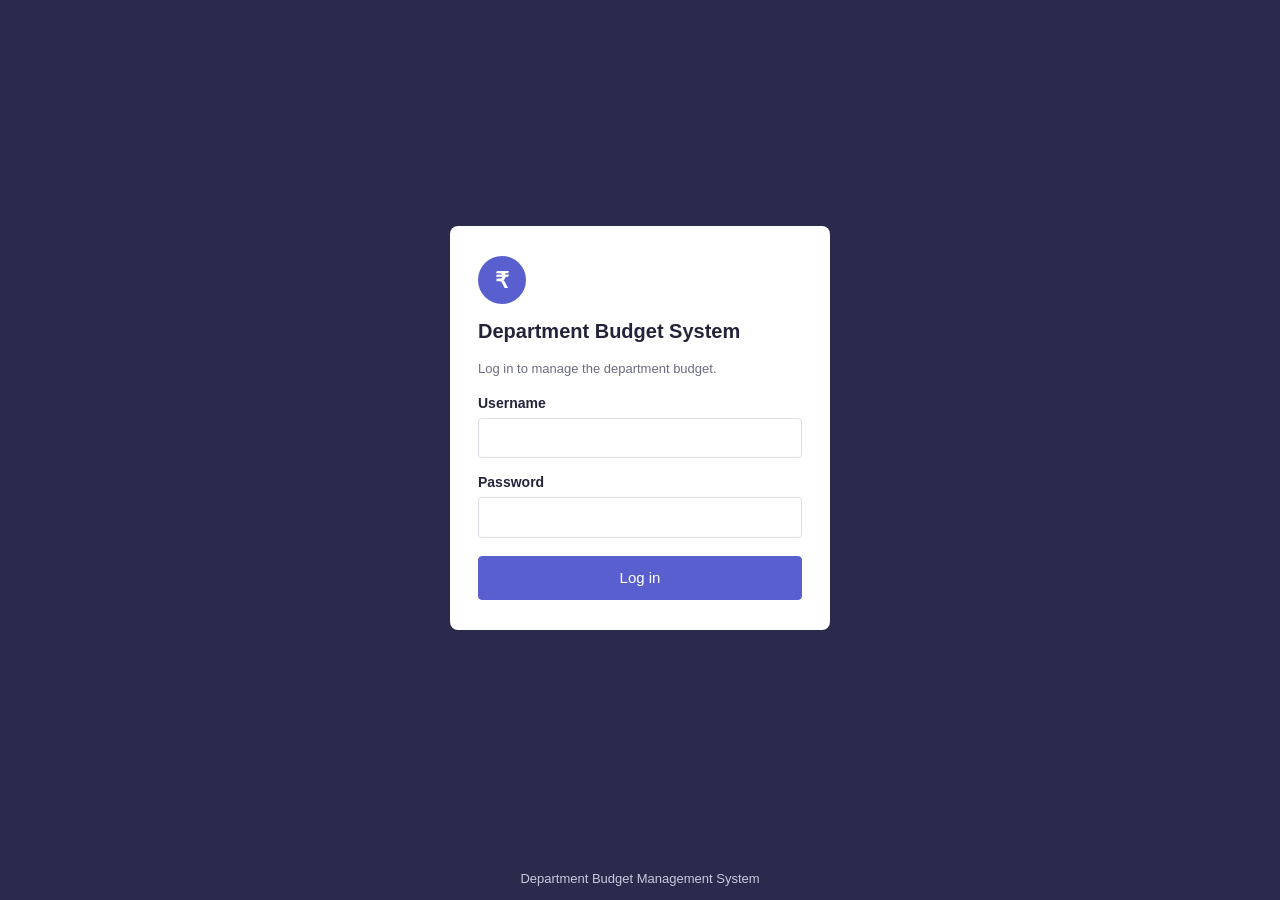
==== src/main/resources/static/dashboard.html @ 900b0bc5 "Initial commit" ====
<!DOCTYPE html>
<html lang="en">
<head>
    <meta charset="UTF-8">
    <meta name="viewport" content="width=device-width, initial-scale=1">
    <title>Dashboard | Department Budget System</title>
    <link rel="stylesheet" href="style.css">
</head>
<body>
<div class="layout">
    <aside id="sidebar" class="sidebar"></aside>

    <div class="content">
        <div class="topbar"><span>STAFF</span><span>HOME / DASHBOARD</span></div>

        <main class="page">
            <div class="page-header">
                <h1>Dashboard</h1>
                <div class="header-actions">
                    <label for="year-select" class="muted small">Academic year</label>
                    <select id="year-select"></select>
                </div>
            </div>

            <div id="page-message"></div>

            <div id="empty-state" class="card hidden">
                <h2>No budget yet</h2>
                <p>Create this year's budget proposal to start tracking spending.</p>
                <a class="btn-primary" href="proposal.html" style="text-decoration:none">Create a proposal</a>
            </div>

            <div id="dashboard-body" class="hidden">
                <div id="draft-note"></div>

                <div class="summary">
                    <div class="summary-box"><div class="label">Total budget</div><div class="value" id="total-budget">-</div></div>
                    <div class="summary-box"><div class="label">Spent</div><div class="value" id="total-spent">-</div></div>
                    <div class="summary-box"><div class="label">Remaining</div><div class="value" id="total-remaining">-</div></div>
                    <div class="summary-box"><div class="label">Used</div><div class="value" id="total-used">-</div></div>
                </div>

                <h2>Categories</h2>
                <p class="muted small">Green under 75% used, amber from 75%, red above 90%. Click a category to see its report.</p>
                <div id="cards" class="category-grid"></div>

                <div id="lapse-panel" class="card lapse-card"></div>
            </div>
        </main>

        <footer class="footer">Department Budget Management System</footer>
    </div>
</div>

<script src="script.js"></script>
<script>
    requireLogin();
    renderSidebar('dashboard');

    let currentYear = null;   // the dashboard data of the selected year

    async function init() {
        try {
            const years = await api('/budget-years');
            if (years.length === 0) {
                document.getElementById('empty-state').classList.remove('hidden');
                document.getElementById('year-select').classList.add('hidden');
                return;
            }
            const select = document.getElementById('year-select');
            select.innerHTML = years.map(y =>
                `<option value="${y.budgetYearId}">${escapeHtml(y.academicYear)} (${y.status === 'FIXED' ? 'Fixed' : 'Draft'})</option>`
            ).join('');
            // Show the newest fixed year first, if there is one
            const fixed = years.find(y => y.status === 'FIXED');
            select.value = (fixed || years[0]).budgetYearId;
            select.addEventListener('change', loadDashboard);
            document.getElementById('dashboard-body').classList.remove('hidden');
            await loadDashboard();
        } catch (err) {
            showMessage('page-message', err.message, 'error');
        }
    }

    async function loadDashboard() {
        clearMessage('page-message');
        const id = document.getElementById('year-select').value;
        try {
            const d = await api('/dashboard?budgetYearId=' + id);
            currentYear = d;

            document.getElementById('total-budget').textContent = formatRupees(d.totalBudget);
            document.getElementById('total-spent').textContent = formatRupees(d.totalSpent);
            document.getElementById('total-remaining').textContent = formatRupees(d.totalRemaining);
            document.getElementById('total-used').textContent = d.utilisation + '%';

            if (d.status === 'DRAFT') {
                document.getElementById('draft-note').innerHTML =
                    '<div class="alert alert-info">The ' + escapeHtml(d.academicYear) + ' proposal is still a draft. ' +
                    'Fix it on the <a href="proposal.html">Budget Proposal</a> page after the Principal approves it, ' +
                    'then expenses can be entered.</div>';
            } else {
                document.getElementById('draft-note').innerHTML = '';
            }

            renderCards(d.allocations);

            if (d.status === 'FIXED') {
                const unused = await api('/unused-funds?budgetYearId=' + id);
                renderLapsePanel(unused);
            } else {
                document.getElementById('lapse-panel').classList.add('hidden');
            }
        } catch (err) {
            showMessage('page-message', err.message, 'error');
        }
    }

    function renderCards(allocations) {
        document.getElementById('cards').innerHTML = allocations.map(a => {
            const colour = a.health.toLowerCase();
            const width = Math.min(a.utilisation, 100);
            return `
                <button class="cat-card" onclick="openCategoryReport(${a.categoryId})">
                    <div class="cat-head">
                        <span class="cat-code">${escapeHtml(a.code)}</span>
                        <span class="cat-name">${escapeHtml(a.name)}</span>
                        <span class="pill pill-${colour}">${a.utilisation}%</span>
                    </div>
                    <div class="gauge"><div class="gauge-fill fill-${colour}" style="width:${width}%"></div></div>
                    <div class="cat-figures">
                        <span>Spent <strong>${formatRupees(a.spent)}</strong></span>
                        <span class="muted">of ${formatRupees(a.amount)}</span>
                    </div>
                    <div class="small">Remaining: <strong>${formatRupees(a.remaining)}</strong></div>
                </button>`;
        }).join('');
    }

    function renderLapsePanel(u) {
        const panel = document.getElementById('lapse-panel');
        panel.classList.remove('hidden');
        panel.classList.toggle('quiet', !u.lastQuarter);

        let html = '';
        if (u.lastQuarter) {
            html += '<h2>Funds likely to lapse</h2>';
            html += '<p class="small">These categories have used less than half their budget and the year ends on 31 March. ' +
                    'Move funds where they are needed on the <a href="proposal.html">Budget Proposal</a> page.</p>';
        } else {
            html += '<h2>Low use so far</h2>';
            html += '<p class="muted small">Categories under 50% used. From January this becomes a year-end alert.</p>';
        }

        if (u.unused.length === 0) {
            html += '<p class="muted">Every category has used at least half of its budget.</p>';
        } else {
            html += '<ul class="panel-list">' + u.unused.map(a =>
                `<li><span><strong>${escapeHtml(a.code)}</strong> ${escapeHtml(a.name)} (${a.utilisation}% used)</span>
                     <span>${formatRupees(a.remaining)} unused</span></li>`
            ).join('') + '</ul>';
        }

        if (u.runningLow.length > 0) {
            html += '<p class="small" style="margin-top:12px">Running low: ' + u.runningLow.map(a =>
                `<strong>${escapeHtml(a.code)}</strong> ${escapeHtml(a.name)} (${formatRupees(a.remaining)} left)`
            ).join(', ') + '</p>';
        }
        panel.innerHTML = html;
    }

    // Opens the category report for this year, up to today
    function openCategoryReport(categoryId) {
        const today = todayIso();
        const to = currentYear.endDate < today ? currentYear.endDate : today;
        const from = currentYear.startDate;
        if (from > today) {
            showMessage('page-message', 'This academic year has not started yet, so there is nothing to report.', 'info');
            return;
        }
        window.location = `reports.html?categoryId=${categoryId}&from=${from}&to=${to}`;
    }

    init();
</script>
</body>
</html>
---- src/main/resources/static/style.css ----
/* =========================================================
   Department Budget Management System - shared styles
   Look based on the college portal: navy bar, purple actions,
   plain bordered tables on a light grey page.
   ========================================================= */

:root {
    --navy: #2b2a4c;
    --navy-light: #3a3966;
    --purple: #5a5fcf;
    --purple-dark: #4549b3;
    --bg: #f3f4f8;
    --surface: #ffffff;
    --border: #dcdde6;
    --text: #23233a;
    --muted: #6b6c80;
    --green: #2e7d4f;
    --amber: #c77700;
    --red: #c0392b;
    --green-bg: #e6f4ec;
    --amber-bg: #fdf1df;
    --red-bg: #fbe7e5;
}

* { box-sizing: border-box; }

body {
    margin: 0;
    font-family: "Segoe UI", Roboto, Arial, sans-serif;
    font-size: 15px;
    line-height: 1.5;
    color: var(--text);
    background: var(--bg);
}

a { color: var(--purple-dark); }

h1 { font-size: 24px; margin: 0; }
h2 { font-size: 18px; margin: 0 0 12px; }
h3 { font-size: 16px; margin: 0 0 10px; }

.hidden { display: none !important; }
.muted { color: var(--muted); }
.small { font-size: 13px; }
.right { text-align: right; }

/* ---------- Layout: sidebar + content ---------- */

.layout { display: flex; min-height: 100vh; }

.sidebar {
    width: 230px;
    flex-shrink: 0;
    background: var(--navy);
    color: #fff;
    display: flex;
    flex-direction: column;
}

.brand {
    display: flex;
    align-items: center;
    gap: 10px;
    padding: 18px 20px;
    font-weight: 600;
    border-bottom: 1px solid var(--navy-light);
}

.brand-mark {
    width: 32px;
    height: 32px;
    border-radius: 50%;
    background: var(--purple);
    display: grid;
    place-items: center;
    font-weight: 700;
}

.sidebar nav { padding: 10px 0; flex: 1; }

.sidebar nav a {
    display: block;
    padding: 11px 22px;
    color: #e4e4f2;
    text-decoration: none;
    border-left: 4px solid transparent;
}

.sidebar nav a:hover { background: var(--navy-light); color: #fff; }

.sidebar nav a.active {
    background: var(--navy-light);
    border-left-color: var(--purple);
    color: #fff;
    font-weight: 600;
}

.sidebar-footer {
    padding: 16px 20px;
    border-top: 1px solid var(--navy-light);
    font-size: 13px;
    color: #c9c9de;
}

.link-btn {
    background: none;
    border: none;
    color: #fff;
    padding: 6px 0 0;
    cursor: pointer;
    text-decoration: underline;
    font-size: 13px;
}

.content { flex: 1; display: flex; flex-direction: column; min-width: 0; }

.topbar {
    display: flex;
    justify-content: space-between;
    padding: 10px 28px;
    background: var(--surface);
    border-bottom: 1px solid var(--border);
    font-size: 13px;
    color: var(--muted);
}

.page { padding: 22px 28px 40px; flex: 1; }

.footer {
    background: var(--navy);
    color: #c9c9de;
    text-align: center;
    padding: 12px;
    font-size: 13px;
}

.page-header {
    display: flex;
    justify-content: space-between;
    align-items: flex-end;
    gap: 16px;
    flex-wrap: wrap;
    margin-bottom: 20px;
}

.page-header h1 {
    padding-bottom: 6px;
    border-bottom: 4px solid var(--purple);
}

.header-actions { display: flex; gap: 10px; align-items: center; flex-wrap: wrap; }

/* ---------- Buttons ---------- */

button { font: inherit; }

.btn-primary, .btn-secondary, .btn-small {
    border-radius: 4px;
    cursor: pointer;
    padding: 8px 16px;
}

.btn-primary { background: var(--purple); color: #fff; border: 1px solid var(--purple); }
.btn-primary:hover { background: var(--purple-dark); }
.btn-primary:disabled { opacity: 0.6; cursor: not-allowed; }

.btn-secondary { background: var(--surface); color: var(--purple-dark); border: 1px solid var(--purple); }
.btn-secondary:hover { background: #eeeffb; }

.btn-small {
    padding: 3px 10px;
    font-size: 13px;
    background: var(--surface);
    color: var(--purple-dark);
    border: 1px solid var(--border);
}
.btn-small:hover { border-color: var(--purple); }

button:focus-visible, a:focus-visible, input:focus-visible, select:focus-visible {
    outline: 3px solid #a9acf0;
    outline-offset: 1px;
}

/* ---------- Cards, forms ---------- */

.card {
    background: var(--surface);
    border: 1px solid var(--border);
    border-radius: 6px;
    padding: 18px 20px;
    margin-bottom: 20px;
}

.form-grid {
    display: grid;
    grid-template-columns: repeat(auto-fill, minmax(230px, 1fr));
    gap: 14px 20px;
}

.field label { display: block; font-size: 14px; font-weight: 600; margin-bottom: 4px; }

.field input, .field select, select, input[type="text"], input[type="password"], input[type="date"] {
    width: 100%;
    padding: 8px 10px;
    border: 1px solid var(--border);
    border-radius: 4px;
    font: inherit;
    background: #fff;
}

.header-actions select { width: auto; min-width: 180px; }

.field.wide { grid-column: 1 / -1; }

.error { color: var(--red); font-size: 13px; display: block; min-height: 0; }
.error:empty { display: none; }

.form-actions { display: flex; gap: 10px; margin-top: 16px; }

.alert { padding: 10px 14px; border-radius: 4px; margin-bottom: 16px; font-size: 14px; }
.alert-success { background: var(--green-bg); color: var(--green); border: 1px solid #b9dfc8; }
.alert-error { background: var(--red-bg); color: var(--red); border: 1px solid #f0c3be; }
.alert-info { background: #eeeffb; color: var(--purple-dark); border: 1px solid #cfd1f3; }

/* ---------- Tables ---------- */

.table-wrap { overflow-x: auto; }

table { width: 100%; border-collapse: collapse; background: var(--surface); }

th, td {
    border: 1px solid var(--border);
    padding: 9px 12px;
    text-align: left;
    vertical-align: top;
}

th { font-weight: 700; font-size: 14px; background: #f8f8fb; }

td.amount, th.amount { text-align: right; white-space: nowrap; font-variant-numeric: tabular-nums; }

tr.total-row td { font-weight: 700; background: #f8f8fb; }

.amount-input { max-width: 180px; text-align: right; }

/* ---------- Status badges ---------- */

.badge {
    display: inline-block;
    padding: 2px 10px;
    border-radius: 12px;
    font-size: 13px;
    font-weight: 600;
}
.badge-draft { background: var(--amber-bg); color: var(--amber); }
.badge-fixed { background: var(--green-bg); color: var(--green); }

/* ---------- Dashboard ---------- */

.summary {
    display: grid;
    grid-template-columns: repeat(auto-fit, minmax(180px, 1fr));
    gap: 14px;
    margin-bottom: 22px;
}

.summary-box {
    background: var(--surface);
    border: 1px solid var(--border);
    border-top: 4px solid var(--navy);
    border-radius: 6px;
    padding: 14px 16px;
}
.summary-box .label { color: var(--muted); font-size: 14px; }
.summary-box .value { font-size: 22px; font-weight: 700; margin-top: 2px; }

.category-grid {
    display: grid;
    grid-template-columns: repeat(auto-fill, minmax(270px, 1fr));
    gap: 14px;
    margin-bottom: 22px;
}

/* The memorable part: each category's budget drawn as a fuel gauge */
.cat-card {
    background: var(--surface);
    border: 1px solid var(--border);
    border-radius: 6px;
    padding: 14px 16px;
    cursor: pointer;
    text-align: left;
    width: 100%;
    color: inherit;
}
.cat-card:hover { border-color: var(--purple); }

.cat-head { display: flex; align-items: center; gap: 10px; margin-bottom: 10px; }

.cat-code {
    width: 30px;
    height: 30px;
    border-radius: 4px;
    background: var(--navy);
    color: #fff;
    display: grid;
    place-items: center;
    font-weight: 700;
    flex-shrink: 0;
}

.cat-name { font-weight: 600; flex: 1; }

.pill { font-size: 13px; font-weight: 700; padding: 2px 8px; border-radius: 10px; }
.pill-green { background: var(--green-bg); color: var(--green); }
.pill-amber { background: var(--amber-bg); color: var(--amber); }
.pill-red { background: var(--red-bg); color: var(--red); }

.gauge {
    position: relative;
    height: 12px;
    background: #ececf3;
    border-radius: 6px;
    overflow: hidden;
}
/* tick marks at 75% and 90%, where the colour changes */
.gauge::before, .gauge::after {
    content: "";
    position: absolute;
    top: 0;
    bottom: 0;
    width: 2px;
    background: #fff;
    z-index: 1;
}
.gauge::before { left: 75%; }
.gauge::after { left: 90%; }

.gauge-fill { height: 100%; border-radius: 6px 0 0 6px; }
.fill-green { background: var(--green); }
.fill-amber { background: var(--amber); }
.fill-red { background: var(--red); }

.cat-figures {
    display: flex;
    justify-content: space-between;
    margin-top: 10px;
    font-size: 14px;
}
.cat-figures .muted { font-size: 13px; }

.panel-list { margin: 0; padding: 0; list-style: none; }
.panel-list li {
    display: flex;
    justify-content: space-between;
    gap: 12px;
    padding: 8px 0;
    border-bottom: 1px solid var(--border);
}
.panel-list li:last-child { border-bottom: none; }

.lapse-card { border-left: 5px solid var(--amber); }
.lapse-card.quiet { border-left-color: var(--border); }

/* ---------- Expense form: suggestion panel ---------- */

.suggestions {
    border: 1px dashed var(--purple);
    border-radius: 6px;
    padding: 10px 14px;
    background: #fafaff;
}
.suggest-title { font-weight: 600; margin-bottom: 6px; }
.suggest-row {
    display: grid;
    grid-template-columns: 1fr auto auto auto;
    gap: 12px;
    align-items: center;
    padding: 5px 0;
    font-size: 14px;
}
.suggest-row.no { color: var(--muted); }
.tag-ok { color: var(--green); font-weight: 600; }
.tag-best { color: var(--green); font-weight: 700; }
.tag-no { color: var(--red); }

/* ---------- Reports: tabs ---------- */

.tabs { display: flex; gap: 0; margin-bottom: 0; }
.tab {
    padding: 10px 20px;
    border: 1px solid var(--border);
    border-bottom: none;
    background: #ececf3;
    cursor: pointer;
    border-radius: 6px 6px 0 0;
    margin-right: 4px;
}
.tab.active { background: var(--surface); font-weight: 600; color: var(--purple-dark); }
.tabs + .card { border-top-left-radius: 0; }

.two-col { display: grid; grid-template-columns: 1fr 1fr; gap: 20px; }

/* ---------- Login page ---------- */

.login-page {
    min-height: 100vh;
    display: flex;
    flex-direction: column;
    background: var(--navy);
}
.login-main { flex: 1; display: grid; place-items: center; padding: 20px; }
.login-card {
    width: 100%;
    max-width: 380px;
    background: var(--surface);
    border-radius: 8px;
    padding: 30px 28px;
}
.login-card .brand-mark { width: 48px; height: 48px; font-size: 22px; color: #fff; margin-bottom: 12px; }
.login-card h1 { font-size: 20px; }
.login-card .field { margin-top: 14px; }
.login-card .btn-primary { width: 100%; margin-top: 18px; padding: 10px; }
.login-page .footer { background: transparent; }

/* ---------- Small screens ---------- */

@media (max-width: 800px) {
    .layout { flex-direction: column; }
    .sidebar { width: 100%; }
    .sidebar nav { display: flex; flex-wrap: wrap; padding: 0; }
    .sidebar nav a { border-left: none; border-bottom: 3px solid transparent; padding: 10px 14px; }
    .sidebar nav a.active { border-bottom-color: var(--purple); }
    .page { padding: 16px; }
    .two-col { grid-template-columns: 1fr; }
}

@media (prefers-reduced-motion: reduce) {
    * { transition: none !important; }
}

/* Keep dates and receipt numbers on one line in tables */
.nowrap { white-space: nowrap; }
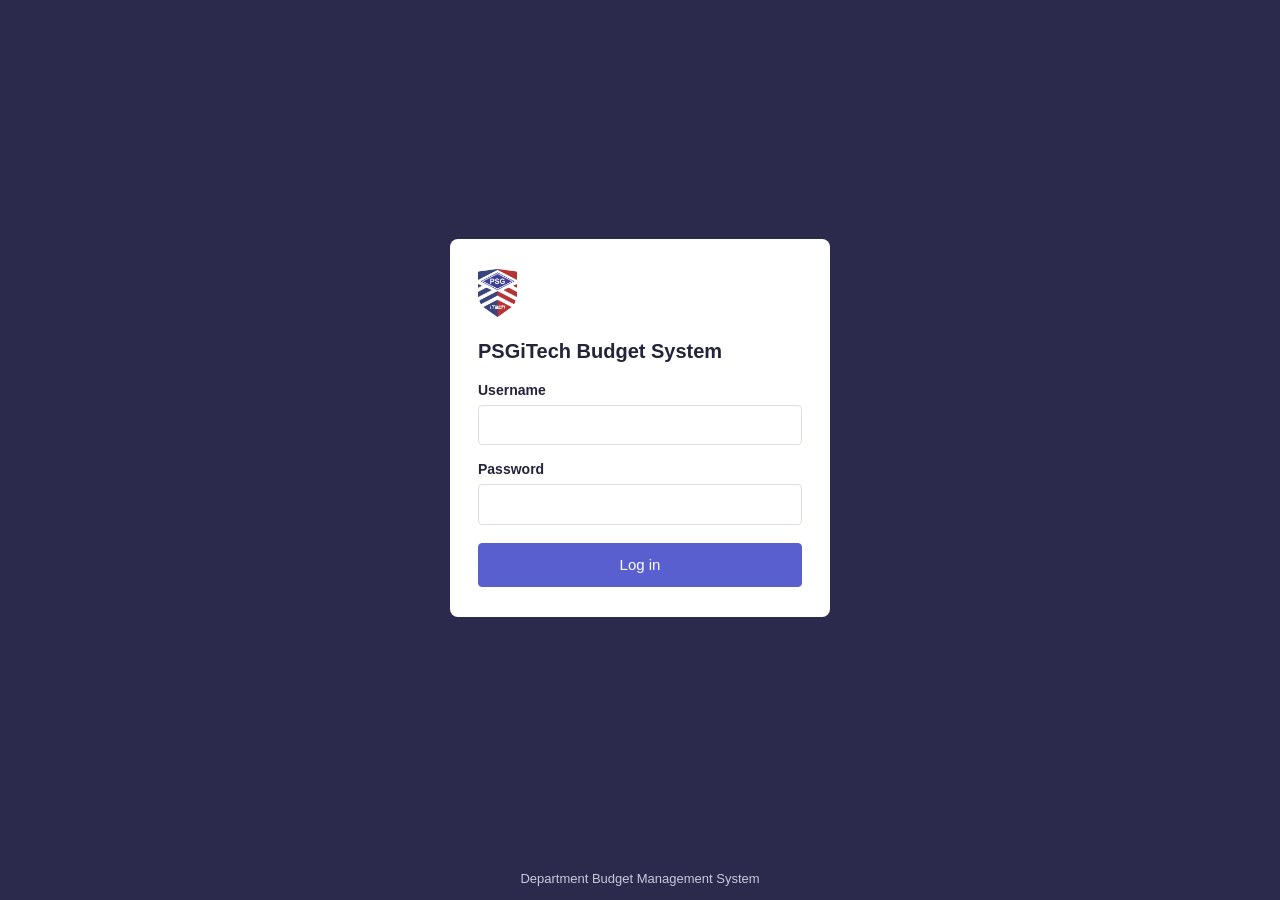
==== commit 191f2877: "LOGO added" ====
--- a/src/main/resources/static/dashboard.html
+++ b/src/main/resources/static/dashboard.html
@@ -41,7 +41,7 @@
                 </div>
 
                 <h2>Categories</h2>
-                <p class="muted small">Green under 75% used, amber from 75%, red above 90%. Click a category to see its report.</p>
+                
                 <div id="cards" class="category-grid"></div>
 
                 <div id="lapse-panel" class="card lapse-card"></div>
--- a/src/main/resources/static/style.css
+++ b/src/main/resources/static/style.css
@@ -67,13 +67,9 @@
 }
 
 .brand-mark {
-    width: 32px;
     height: 32px;
-    border-radius: 50%;
-    background: var(--purple);
-    display: grid;
-    place-items: center;
-    font-weight: 700;
+    width: auto;
+    border-radius: 0;
 }
 
 .sidebar nav { padding: 10px 0; flex: 1; }
@@ -416,7 +412,7 @@
     border-radius: 8px;
     padding: 30px 28px;
 }
-.login-card .brand-mark { width: 48px; height: 48px; font-size: 22px; color: #fff; margin-bottom: 12px; }
+.login-card .brand-mark { width: auto; height: 48px; margin-bottom: 12px; }
 .login-card h1 { font-size: 20px; }
 .login-card .field { margin-top: 14px; }
 .login-card .btn-primary { width: 100%; margin-top: 18px; padding: 10px; }
